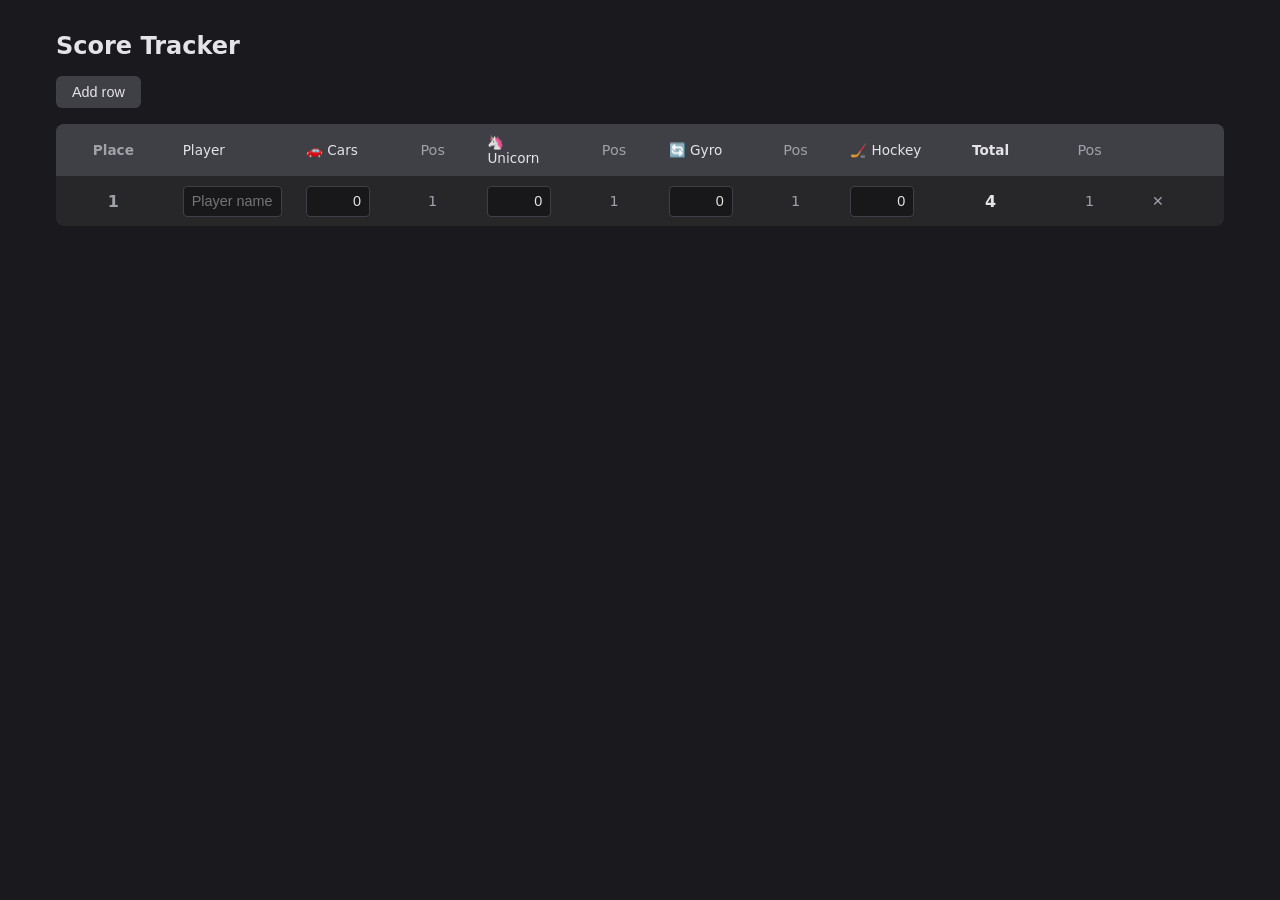
==== scores/index.html @ 20be0157 "feat: add score tracker" ====
<!DOCTYPE html>
<html lang="en">
<head>
  <meta charset="UTF-8">
  <meta name="viewport" content="width=device-width, initial-scale=1">
  <title>Score Tracker</title>
  <style>
    * { box-sizing: border-box; }
    body {
      font-family: system-ui, -apple-system, sans-serif;
      max-width: 1200px;
      margin: 2rem auto;
      padding: 0 1rem;
      background: #1a1a1e;
      color: #e4e4e7;
    }
    h1 {
      font-size: 1.5rem;
      font-weight: 600;
      margin-bottom: 1rem;
    }
    .toolbar {
      display: flex;
      gap: 0.5rem;
      margin-bottom: 1rem;
    }
    button {
      padding: 0.5rem 1rem;
      border: none;
      border-radius: 6px;
      font-size: 0.9rem;
      cursor: pointer;
      background: #3f3f46;
      color: #e4e4e7;
    }
    button:hover {
      background: #52525b;
    }
    button.remove-row {
      background: transparent;
      color: #a1a1aa;
      padding: 0.25rem 0.5rem;
    }
    button.remove-row:hover {
      color: #f87171;
    }
    table {
      width: 100%;
      border-collapse: collapse;
      background: #27272a;
      border-radius: 8px;
      overflow: hidden;
    }
    th, td {
      padding: 0.6rem 0.75rem;
      text-align: left;
      border-bottom: 1px solid #3f3f46;
    }
    th {
      background: #3f3f46;
      font-weight: 500;
      font-size: 0.85rem;
    }
    tr:last-child td { border-bottom: none; }
    input[type="text"],
    input[type="number"] {
      width: 100%;
      padding: 0.4rem 0.5rem;
      border: 1px solid #3f3f46;
      border-radius: 4px;
      background: #18181b;
      color: #e4e4e7;
      font-size: 0.9rem;
    }
    input[type="number"] {
      width: 4rem;
      text-align: right;
    }
    input[type="number"]::-webkit-inner-spin-button,
    input[type="number"]::-webkit-outer-spin-button {
      -webkit-appearance: none;
      margin: 0;
    }
    input[type="number"] {
      -moz-appearance: textfield;
      appearance: textfield;
    }
    input:focus {
      outline: none;
      border-color: #71717a;
    }
    .col-place { width: 3rem; text-align: center; font-weight: 600; color: #a1a1aa; }
    .col-player { min-width: 70px; width: 70px; }
    .col-score { min-width: 6rem; width: 8%; }
    .col-pos { width: 3rem; text-align: center; color: #a1a1aa; font-size: 0.9rem; }
    .col-total { width: 4rem; text-align: center; font-weight: 600; }
    .col-remove { width: 2.5rem; padding: 0.4rem; }
  </style>
</head>
<body>
  <h1>Score Tracker</h1>
  <div class="toolbar">
    <button type="button" id="add-row">Add row</button>
  </div>
  <table>
    <thead>
      <tr>
        <th class="col-place">Place</th>
        <th class="col-player">Player</th>
        <th class="col-score">🚗 Cars</th>
        <th class="col-pos">Pos</th>
        <th class="col-score">🦄 Unicorn</th>
        <th class="col-pos">Pos</th>
        <th class="col-score">🔄 Gyro</th>
        <th class="col-pos">Pos</th>
        <th class="col-score">🏒 Hockey</th>
        <th class="col-total">Total</th>
        <th class="col-pos">Pos</th>
        <th class="col-remove"></th>
      </tr>
    </thead>
    <tbody id="rows"></tbody>
  </table>

  <script>
    const STORAGE_KEY = 'score-tracker-data';
    const GAME_COUNT = 4;

    const tbody = document.getElementById('rows');
    const addRowBtn = document.getElementById('add-row');

    function getState() {
      const raw = localStorage.getItem(STORAGE_KEY);
      if (!raw) return { rows: [{ player: '', scores: [0, 0, 0, 0] }] };
      try {
        const data = JSON.parse(raw);
        if (!Array.isArray(data.rows) || data.rows.length === 0) {
          return { rows: [{ player: '', scores: [0, 0, 0, 0] }] };
        }
        return data;
      } catch {
        return { rows: [{ player: '', scores: [0, 0, 0, 0] }] };
      }
    }

    function saveState(state) {
      localStorage.setItem(STORAGE_KEY, JSON.stringify(state));
    }

    function createRow(index, rowData) {
      const tr = document.createElement('tr');
      tr.dataset.index = index;

      const placeCell = document.createElement('td');
      placeCell.className = 'col-place place-cell';
      placeCell.textContent = rowData.place != null ? rowData.place : '—';
      tr.appendChild(placeCell);

      const playerCell = document.createElement('td');
      const playerInput = document.createElement('input');
      playerInput.type = 'text';
      playerInput.placeholder = 'Player name';
      playerInput.value = rowData.player ?? '';
      playerInput.addEventListener('blur', persist);
      playerCell.appendChild(playerInput);
      tr.appendChild(playerCell);

      for (let g = 0; g < GAME_COUNT; g++) {
        const scoreCell = document.createElement('td');
        const numInput = document.createElement('input');
        numInput.type = 'number';
        numInput.min = 0;
        numInput.step = 'any';
        numInput.value = (rowData.scores && rowData.scores[g]) ?? 0;
        numInput.addEventListener('blur', persist);
        scoreCell.appendChild(numInput);
        tr.appendChild(scoreCell);
        if (g < GAME_COUNT - 1) {
          const posCell = document.createElement('td');
          posCell.className = 'col-pos pos-cell';
          posCell.dataset.game = g;
          posCell.textContent = rowData.positions ? rowData.positions[g] : '—';
          tr.appendChild(posCell);
        }
      }

      const totalCell = document.createElement('td');
      totalCell.className = 'col-total total-cell';
      totalCell.textContent = rowData.total != null ? rowData.total : '—';
      tr.appendChild(totalCell);

      const lastPosCell = document.createElement('td');
      lastPosCell.className = 'col-pos pos-cell';
      lastPosCell.dataset.game = GAME_COUNT - 1;
      lastPosCell.textContent = rowData.positions ? rowData.positions[GAME_COUNT - 1] : '—';
      tr.appendChild(lastPosCell);

      const removeCell = document.createElement('td');
      const removeBtn = document.createElement('button');
      removeBtn.type = 'button';
      removeBtn.className = 'remove-row';
      removeBtn.textContent = '✕';
      removeBtn.title = 'Remove row';
      removeBtn.addEventListener('click', () => {
        const row = removeBtn.closest('tr');
        if (row) removeRow(row);
      });
      removeCell.appendChild(removeBtn);
      tr.appendChild(removeCell);

      return tr;
    }

    function collectState() {
      const rows = [];
      tbody.querySelectorAll('tr').forEach((tr) => {
        const playerInput = tr.querySelector('input[type="text"]');
        const scoreInputs = tr.querySelectorAll('input[type="number"]');
        const scores = Array.from(scoreInputs).map((inp) => {
          const v = parseFloat(inp.value);
          return Number.isNaN(v) ? 0 : v;
        });
        rows.push({
          player: (playerInput && playerInput.value) || '',
          scores: scores.slice(0, GAME_COUNT),
        });
      });
      return { rows };
    }

    function rankByScore(values) {
      const order = values.map((v, i) => ({ i, v })).sort((a, b) => b.v - a.v);
      const ranks = new Array(values.length);
      let rank = 1;
      for (let j = 0; j < order.length; j++) {
        if (j > 0 && order[j].v < order[j - 1].v) rank = j + 1;
        ranks[order[j].i] = rank;
      }
      return ranks;
    }

    function computePositions(rows) {
      const enriched = rows.map((r, i) => ({ ...r, positions: [], total: 0, originalIndex: i }));
      for (let g = 0; g < GAME_COUNT; g++) {
        const scores = enriched.map((row) => row.scores[g] ?? 0);
        const ranks = rankByScore(scores);
        enriched.forEach((row, i) => { row.positions[g] = ranks[i]; });
      }
      enriched.forEach((row) => {
        row.total = row.positions.reduce((s, p) => s + p, 0);
      });
      return enriched;
    }

    function sortByTotalAndAssignPlace(rowsWithPos) {
      rowsWithPos.sort((a, b) => a.total - b.total);
      let place = 1;
      rowsWithPos.forEach((row, i) => {
        if (i > 0 && row.total > rowsWithPos[i - 1].total) place = i + 1;
        row.place = place;
      });
      return rowsWithPos;
    }

    function updatePositions() {
      const state = collectState();
      const rowsWithPos = computePositions(state.rows);
      sortByTotalAndAssignPlace(rowsWithPos);
      const trs = Array.from(tbody.querySelectorAll('tr'));
      const reordered = rowsWithPos.map((r) => trs[r.originalIndex]);
      reordered.forEach((tr) => tbody.appendChild(tr));
      reordered.forEach((tr, i) => {
        const row = rowsWithPos[i];
        if (!row) return;
        const placeCell = tr.querySelector('.place-cell');
        if (placeCell) placeCell.textContent = row.place;
        tr.querySelectorAll('.pos-cell').forEach((cell, g) => {
          cell.textContent = row.positions[g] ?? '—';
        });
        const totalCell = tr.querySelector('.total-cell');
        if (totalCell) totalCell.textContent = row.total;
      });
    }


    function persist() {
      const state = collectState();
      saveState(state);
      updatePositions();
    }

    function render(state) {
      tbody.innerHTML = '';
      const rowsWithPos = computePositions(state.rows || []);
      sortByTotalAndAssignPlace(rowsWithPos);
      rowsWithPos.forEach((rowData, i) => {
        tbody.appendChild(createRow(i, rowData));
      });
    }

    function addRow() {
      const state = collectState();
      state.rows.push({ player: '', scores: [0, 0, 0, 0] });
      saveState(state);
      render(state);
    }

    function removeRow(tr) {
      if (!confirm('Remove this row?')) return;
      const index = Array.from(tbody.children).indexOf(tr);
      if (index < 0) return;
      const state = collectState();
      state.rows.splice(index, 1);
      if (state.rows.length === 0) state.rows = [{ player: '', scores: [0, 0, 0, 0] }];
      saveState(state);
      render(state);
    }

    addRowBtn.addEventListener('click', addRow);

    render(getState());
  </script>
</body>
</html>
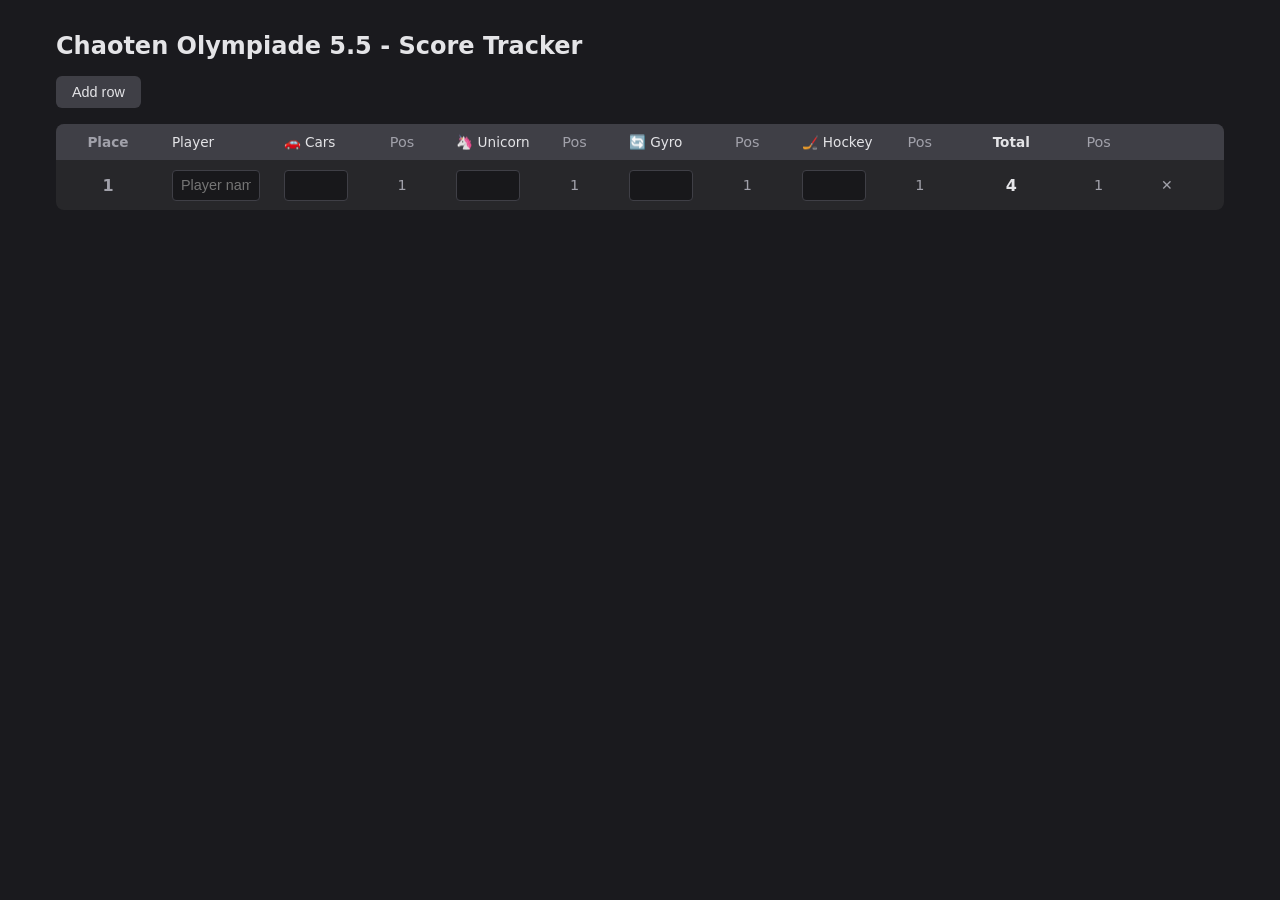
==== commit ced33695: "feat: add scoreboard" ====
--- a/scores/index.html
+++ b/scores/index.html
@@ -91,14 +91,14 @@
     }
     .col-place { width: 3rem; text-align: center; font-weight: 600; color: #a1a1aa; }
     .col-player { min-width: 70px; width: 70px; }
-    .col-score { min-width: 6rem; width: 8%; }
-    .col-pos { width: 3rem; text-align: center; color: #a1a1aa; font-size: 0.9rem; }
-    .col-total { width: 4rem; text-align: center; font-weight: 600; }
+    .col-score { min-width: 6rem; width: 8%; padding-right: 0.25rem; }
+    .col-pos { width: 3rem; text-align: center; color: #a1a1aa; font-size: 0.9rem; padding-left: 0.25rem; }
+    .col-total { width: 4rem; text-align: center; font-weight: 600; padding-left: 0.5rem; }
     .col-remove { width: 2.5rem; padding: 0.4rem; }
   </style>
 </head>
 <body>
-  <h1>Score Tracker</h1>
+  <h1>Chaoten Olympiade 5.5 - Score Tracker</h1>
   <div class="toolbar">
     <button type="button" id="add-row">Add row</button>
   </div>
@@ -114,6 +114,7 @@
         <th class="col-score">🔄 Gyro</th>
         <th class="col-pos">Pos</th>
         <th class="col-score">🏒 Hockey</th>
+        <th class="col-pos">Pos</th>
         <th class="col-total">Total</th>
         <th class="col-pos">Pos</th>
         <th class="col-remove"></th>
@@ -125,21 +126,22 @@
   <script>
     const STORAGE_KEY = 'score-tracker-data';
     const GAME_COUNT = 4;
+    const LOWER_IS_BETTER = [true, true, false, true];
 
     const tbody = document.getElementById('rows');
     const addRowBtn = document.getElementById('add-row');
 
     function getState() {
       const raw = localStorage.getItem(STORAGE_KEY);
-      if (!raw) return { rows: [{ player: '', scores: [0, 0, 0, 0] }] };
+      if (!raw) return { rows: [{ player: '', scores: ['', '', '', ''] }] };
       try {
         const data = JSON.parse(raw);
         if (!Array.isArray(data.rows) || data.rows.length === 0) {
-          return { rows: [{ player: '', scores: [0, 0, 0, 0] }] };
+          return { rows: [{ player: '', scores: ['', '', '', ''] }] };
         }
         return data;
       } catch {
-        return { rows: [{ player: '', scores: [0, 0, 0, 0] }] };
+        return { rows: [{ player: '', scores: ['', '', '', ''] }] };
       }
     }
 
@@ -167,21 +169,21 @@
 
       for (let g = 0; g < GAME_COUNT; g++) {
         const scoreCell = document.createElement('td');
+        scoreCell.className = 'col-score';
         const numInput = document.createElement('input');
         numInput.type = 'number';
         numInput.min = 0;
         numInput.step = 'any';
-        numInput.value = (rowData.scores && rowData.scores[g]) ?? 0;
+        const scoreVal = rowData.scores && rowData.scores[g];
+        numInput.value = (scoreVal === '' || scoreVal === undefined || scoreVal === null) ? '' : scoreVal;
         numInput.addEventListener('blur', persist);
         scoreCell.appendChild(numInput);
         tr.appendChild(scoreCell);
-        if (g < GAME_COUNT - 1) {
-          const posCell = document.createElement('td');
-          posCell.className = 'col-pos pos-cell';
-          posCell.dataset.game = g;
-          posCell.textContent = rowData.positions ? rowData.positions[g] : '—';
-          tr.appendChild(posCell);
-        }
+        const posCell = document.createElement('td');
+        posCell.className = 'col-pos pos-cell';
+        posCell.dataset.game = g;
+        posCell.textContent = rowData.positions ? rowData.positions[g] : '—';
+        tr.appendChild(posCell);
       }
 
       const totalCell = document.createElement('td');
@@ -189,11 +191,10 @@
       totalCell.textContent = rowData.total != null ? rowData.total : '—';
       tr.appendChild(totalCell);
 
-      const lastPosCell = document.createElement('td');
-      lastPosCell.className = 'col-pos pos-cell';
-      lastPosCell.dataset.game = GAME_COUNT - 1;
-      lastPosCell.textContent = rowData.positions ? rowData.positions[GAME_COUNT - 1] : '—';
-      tr.appendChild(lastPosCell);
+      const finalPosCell = document.createElement('td');
+      finalPosCell.className = 'col-pos final-pos-cell';
+      finalPosCell.textContent = rowData.place != null ? rowData.place : '—';
+      tr.appendChild(finalPosCell);
 
       const removeCell = document.createElement('td');
       const removeBtn = document.createElement('button');
@@ -217,8 +218,10 @@
         const playerInput = tr.querySelector('input[type="text"]');
         const scoreInputs = tr.querySelectorAll('input[type="number"]');
         const scores = Array.from(scoreInputs).map((inp) => {
+          const raw = inp.value.trim();
+          if (raw === '') return '';
           const v = parseFloat(inp.value);
-          return Number.isNaN(v) ? 0 : v;
+          return Number.isNaN(v) ? '' : v;
         });
         rows.push({
           player: (playerInput && playerInput.value) || '',
@@ -228,12 +231,14 @@
       return { rows };
     }
 
-    function rankByScore(values) {
-      const order = values.map((v, i) => ({ i, v })).sort((a, b) => b.v - a.v);
+    function rankByScore(values, lowerIsBetter) {
+      const order = values.map((v, i) => ({ i, v })).sort((a, b) =>
+        lowerIsBetter ? a.v - b.v : b.v - a.v
+      );
       const ranks = new Array(values.length);
       let rank = 1;
       for (let j = 0; j < order.length; j++) {
-        if (j > 0 && order[j].v < order[j - 1].v) rank = j + 1;
+        if (j > 0 && order[j].v !== order[j - 1].v) rank = j + 1;
         ranks[order[j].i] = rank;
       }
       return ranks;
@@ -242,8 +247,11 @@
     function computePositions(rows) {
       const enriched = rows.map((r, i) => ({ ...r, positions: [], total: 0, originalIndex: i }));
       for (let g = 0; g < GAME_COUNT; g++) {
-        const scores = enriched.map((row) => row.scores[g] ?? 0);
-        const ranks = rankByScore(scores);
+        const scores = enriched.map((row) => {
+          const s = row.scores[g];
+          return (s === '' || s === undefined || s === null) ? 0 : Number(s);
+        });
+        const ranks = rankByScore(scores, LOWER_IS_BETTER[g]);
         enriched.forEach((row, i) => { row.positions[g] = ranks[i]; });
       }
       enriched.forEach((row) => {
@@ -279,6 +287,8 @@
         });
         const totalCell = tr.querySelector('.total-cell');
         if (totalCell) totalCell.textContent = row.total;
+        const finalPosCell = tr.querySelector('.final-pos-cell');
+        if (finalPosCell) finalPosCell.textContent = row.place;
       });
     }
 
@@ -300,7 +310,7 @@
 
     function addRow() {
       const state = collectState();
-      state.rows.push({ player: '', scores: [0, 0, 0, 0] });
+      state.rows.push({ player: '', scores: ['', '', '', ''] });
       saveState(state);
       render(state);
     }
@@ -311,7 +321,7 @@
       if (index < 0) return;
       const state = collectState();
       state.rows.splice(index, 1);
-      if (state.rows.length === 0) state.rows = [{ player: '', scores: [0, 0, 0, 0] }];
+      if (state.rows.length === 0) state.rows = [{ player: '', scores: ['', '', '', ''] }];
       saveState(state);
       render(state);
     }
